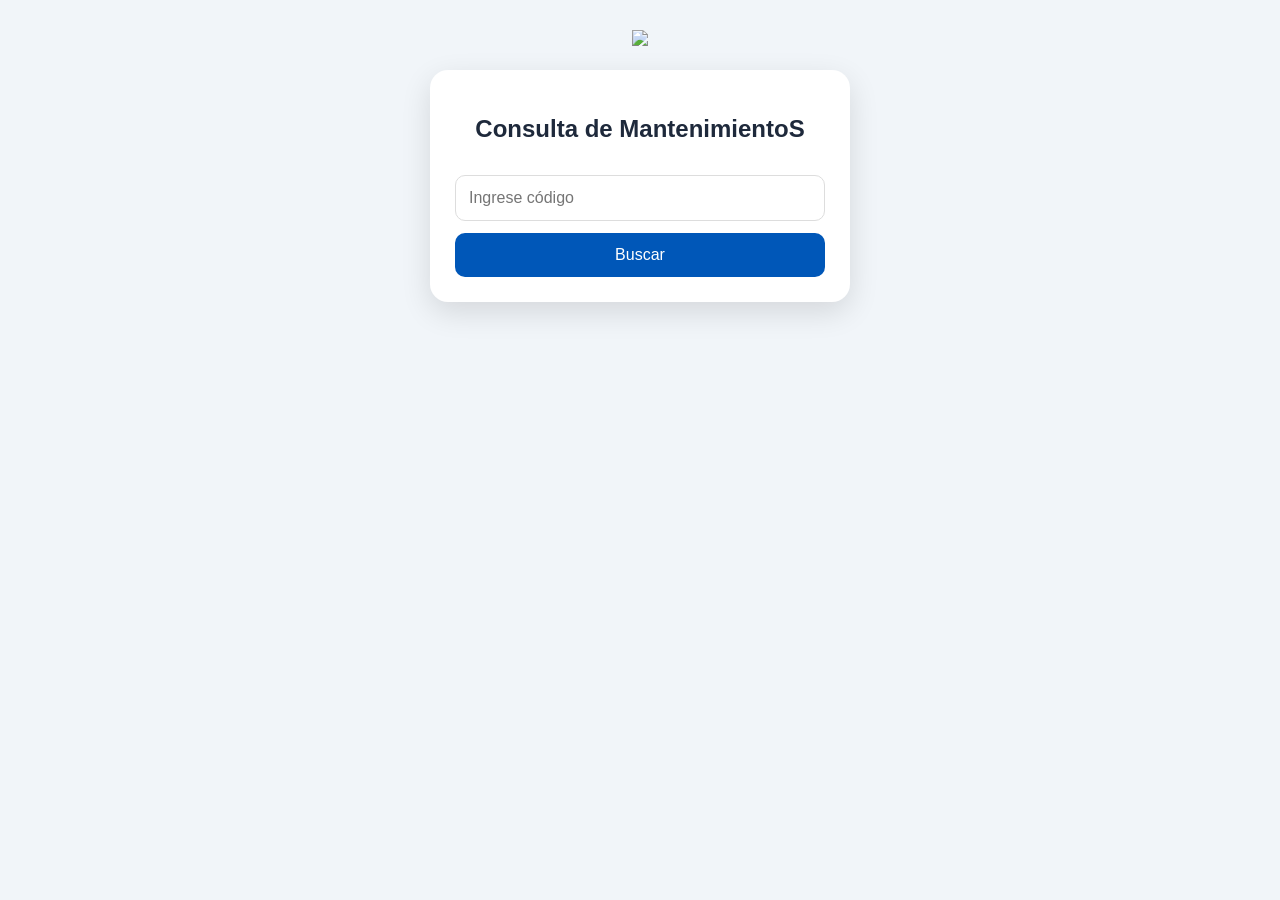
==== index.html @ 804a25a8 "Update index.html" ====
<!DOCTYPE html>
<html lang="es">

<head>
<meta http-equiv="Cache-Control" content="no-cache, no-store, must-revalidate">
<meta http-equiv="Pragma" content="no-cache">
<meta http-equiv="Expires" content="0">
<meta charset="UTF-8">

<meta name="viewport" content="width=device-width,initial-scale=1.0">

<title>
Consulta Certificados SELECOBA
</title>


<style>

*{
box-sizing:border-box;
}


body{

margin:0;

font-family:'Segoe UI',Arial;

background:#f1f5f9;

display:flex;

justify-content:center;

padding:30px;

}



.container{

width:100%;

max-width:420px;

}



.logo{

text-align:center;

margin-bottom:20px;

}



.logo img{

width:180px;

}



.card{

background:white;

padding:25px;

border-radius:18px;

box-shadow:0 10px 30px rgba(0,0,0,.12);

}



h2{

text-align:center;

color:#1e293b;

}



input,button{

width:100%;

padding:13px;

margin-top:12px;

border-radius:10px;

border:1px solid #ddd;

font-size:16px;

}



button{

cursor:pointer;

border:none;

}



.buscar{

background:#0057b8;

color:white;

}



.info{

background:#16a34a;

color:white;

display:none;

}



#resultado{

margin-top:20px;

display:none;

padding:20px;

border-radius:15px;

}



.ok{

background:#dcfce7;

border:2px solid #22c55e;

}



.error{

background:#fee2e2;

border:2px solid #ef4444;

}



.spinner{

display:none;

text-align:center;

margin-top:15px;

}



.login{

display:none;

margin-top:20px;

}



</style>

</head>


<body>


<div class="container">


<div class="logo">

<img src="logo.png">

</div>



<div class="card">


<h2>
Consulta de MantenimientoS
</h2>


<input 
id="codigo"
placeholder="Ingrese código">


<button 
class="buscar"
onclick="buscar()">

Buscar

</button>



<div class="spinner" id="spinner">

🔄 Consultando...

</div>



<div id="resultado"></div>



<button
id="btnInfo"
class="info"
onclick="mostrarLogin()">

Ver información técnica

</button>




<div class="login" id="login">


<input
id="usuario"
placeholder="Usuario">


<input
id="password"
type="password"
placeholder="Contraseña">


<button
class="buscar"
onclick="login()">

Ingresar

</button>


</div>


</div>

</div>




<script>


const API =
"https://script.google.com/macros/s/NUEVO_ID/exec";



document
.getElementById("codigo")
.addEventListener(
"keypress",
function(e){

if(e.key==="Enter"){

buscar();

}

});





function jsonp(url,callback){


const script=document.createElement("script");


script.dataset.jsonp="true";


script.src =
url+
"&callback="+
callback+
"&nocache="+
Date.now();



document.head.appendChild(script);



setTimeout(()=>{


if(script.parentNode){

script.remove();

}


},20000);



}





function buscar(){



const codigo =
document
.getElementById("codigo")
.value
.trim();



if(!codigo)return;



document
.getElementById("spinner")
.style.display="block";



document
.getElementById("resultado")
.style.display="none";





const callback =
"consulta_"+Date.now();



const timer=setTimeout(()=>{


document
.getElementById("spinner")
.style.display="none";


alert(
"La consulta está tardando demasiado."
);


},12000);






window[callback]=function(data){



clearTimeout(timer);



document
.getElementById("spinner")
.style.display="none";



const box =
document
.getElementById("resultado");



box.style.display="block";





if(data.encontrado){



box.className="ok";



box.innerHTML=`

<h3>✔ Certificado encontrado</h3>

<b>Cliente:</b> ${data.cliente}<br><br>

<b>Equipo:</b> ${data.equipo}<br><br>

<b>Fecha mantenimiento:</b> ${data.fecha}<br><br>

<b>Próximo mantenimiento:</b> ${data.proximo}

`;



document
.getElementById("btnInfo")
.style.display="block";



}else{


box.className="error";

box.innerHTML=
"❌ Certificado no encontrado";


}



delete window[callback];


};





jsonp(

API+
"?accion=buscar&codigo="+
encodeURIComponent(codigo),

callback

);



}






function mostrarLogin(){


document
.getElementById("login")
.style.display="block";


}






function login(){



const codigo =
document
.getElementById("codigo")
.value;



const callback =
"info_"+Date.now();





window[callback]=function(data){



if(data.encontrado){


alert(data.observaciones);


}else{


alert(data.mensaje);


}



delete window[callback];


};




jsonp(

API+
"?accion=info"+
"&codigo="+encodeURIComponent(codigo)+
"&user="+encodeURIComponent(
document.getElementById("usuario").value
)+
"&pass="+encodeURIComponent(
document.getElementById("password").value
),

callback

);



}


</script>


</body>

</html>
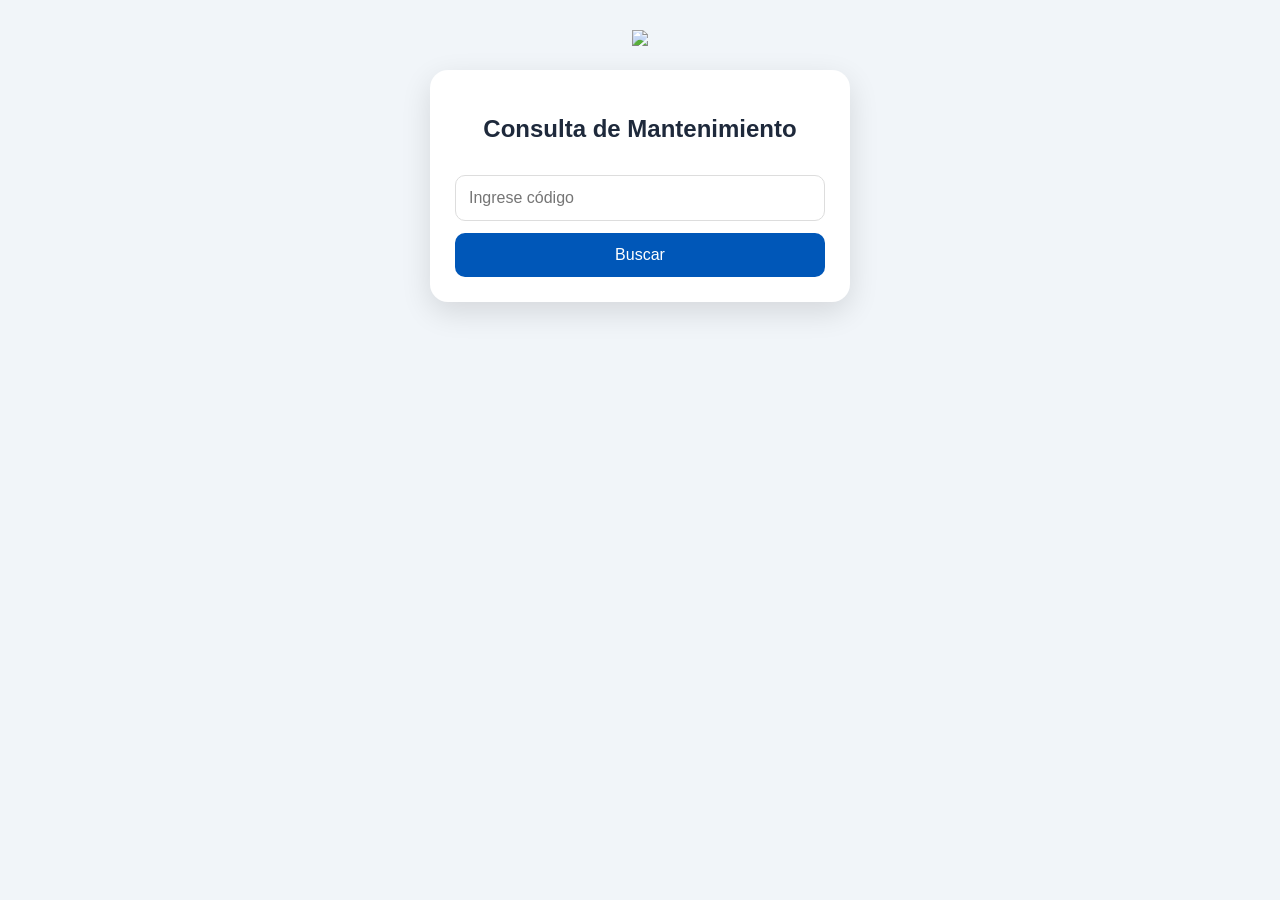
==== commit b85bb067: "Update index.html" ====
--- a/index.html
+++ b/index.html
@@ -220,7 +220,7 @@
 
 
 <h2>
-Consulta de MantenimientoS
+Consulta de Mantenimiento
 </h2>
 
 
@@ -300,7 +300,7 @@
 
 
 const API =
-"https://script.google.com/macros/s/NUEVO_ID/exec";
+"https://script.google.com/macros/s/AKfycbwh_rMwJGt7GpLUjwfTc1EaJ6DdGpnPvRknwxaQXruZb0_rLzgI-oUu4jYpsLdUjSUbOg/exec";
 
 
 
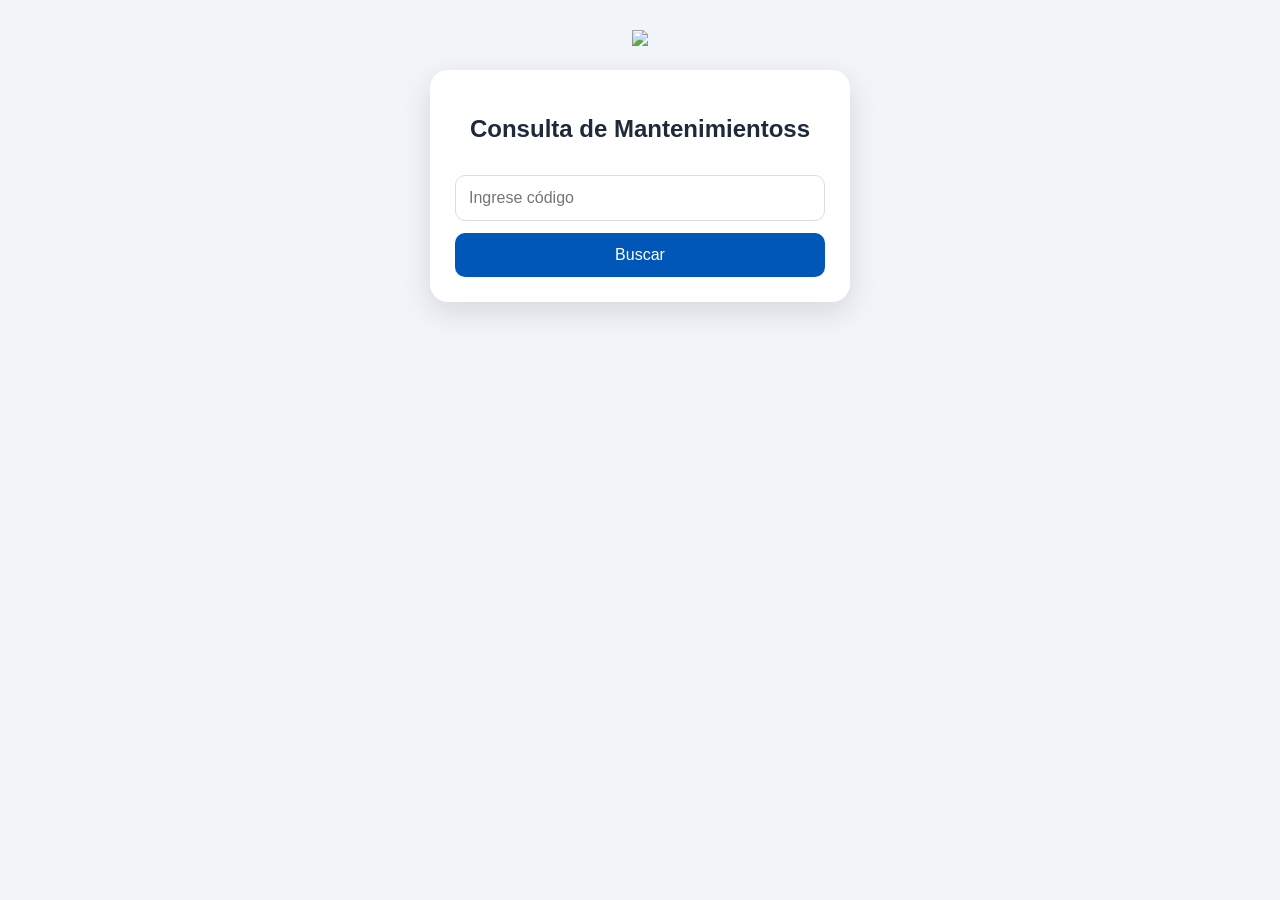
==== commit 18b81a6d: "Update index.html" ====
--- a/index.html
+++ b/index.html
@@ -220,7 +220,7 @@
 
 
 <h2>
-Consulta de Mantenimiento
+Consulta de Mantenimientoss
 </h2>
 
 
@@ -300,7 +300,7 @@
 
 
 const API =
-"https://script.google.com/macros/s/AKfycbwh_rMwJGt7GpLUjwfTc1EaJ6DdGpnPvRknwxaQXruZb0_rLzgI-oUu4jYpsLdUjSUbOg/exec";
+"https://selecoba-api.info-selecoba.workers.dev";
 
 
 
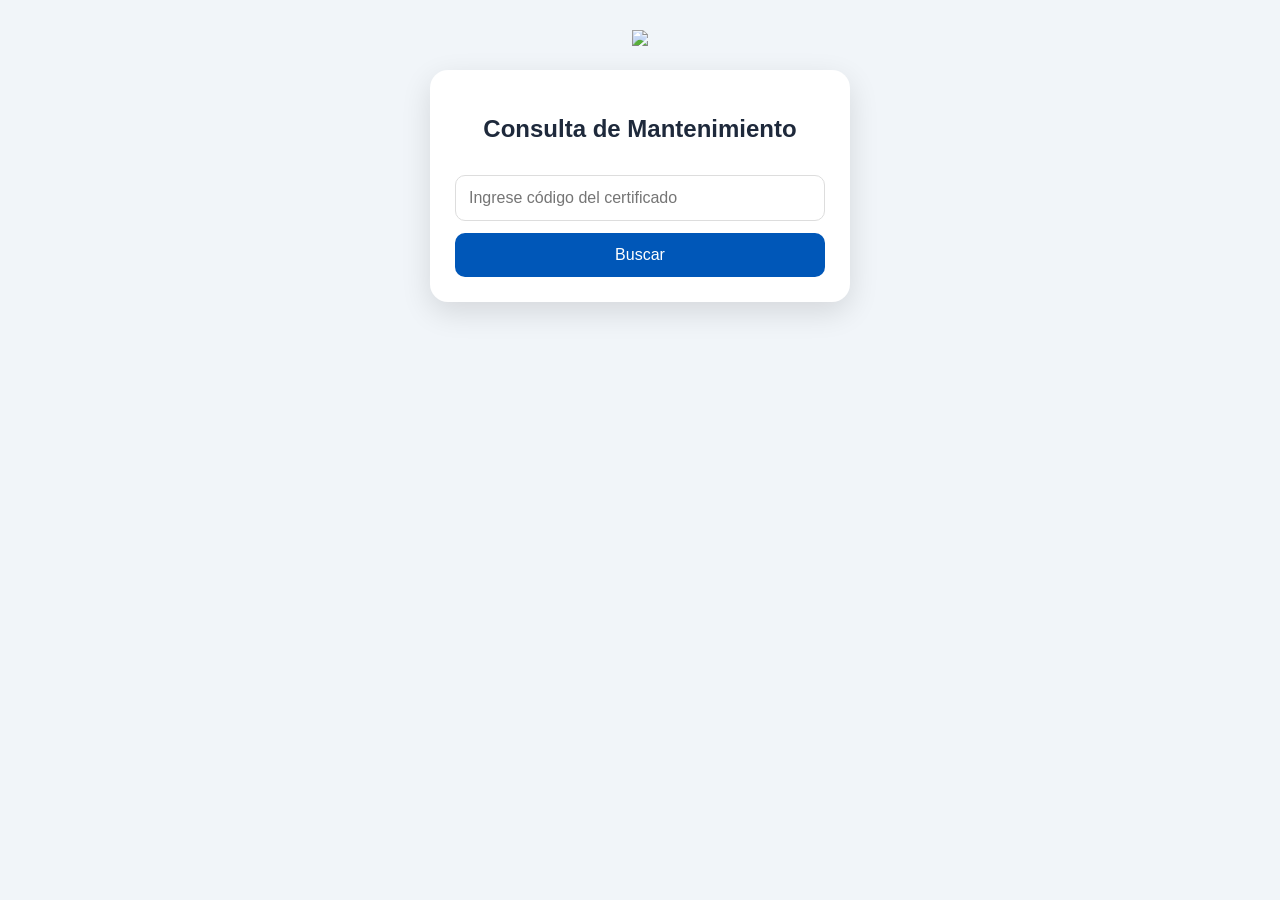
==== commit 45bf4405: "Update index.html" ====
--- a/index.html
+++ b/index.html
@@ -2,12 +2,10 @@
 <html lang="es">
 
 <head>
-<meta http-equiv="Cache-Control" content="no-cache, no-store, must-revalidate">
-<meta http-equiv="Pragma" content="no-cache">
-<meta http-equiv="Expires" content="0">
+
 <meta charset="UTF-8">
 
-<meta name="viewport" content="width=device-width,initial-scale=1.0">
+<meta name="viewport" content="width=device-width, initial-scale=1.0">
 
 <title>
 Consulta Certificados SELECOBA
@@ -25,7 +23,7 @@
 
 margin:0;
 
-font-family:'Segoe UI',Arial;
+font-family:'Segoe UI',Arial,sans-serif;
 
 background:#f1f5f9;
 
@@ -58,7 +56,6 @@
 }
 
 
-
 .logo img{
 
 width:180px;
@@ -141,70 +138,71 @@
 
 
 
+.spinner{
+
+display:none;
+
+text-align:center;
+
+margin-top:15px;
+
+}
+
+
+
 #resultado{
 
+display:none;
+
 margin-top:20px;
 
+padding:20px;
+
+border-radius:15px;
+
+}
+
+
+
+.ok{
+
+background:#dcfce7;
+
+border:2px solid #22c55e;
+
+}
+
+
+
+.error{
+
+background:#fee2e2;
+
+border:2px solid #ef4444;
+
+}
+
+
+
+.login{
+
 display:none;
 
-padding:20px;
-
-border-radius:15px;
-
-}
-
-
-
-.ok{
-
-background:#dcfce7;
-
-border:2px solid #22c55e;
-
-}
-
-
-
-.error{
-
-background:#fee2e2;
-
-border:2px solid #ef4444;
-
-}
-
-
-
-.spinner{
-
-display:none;
-
-text-align:center;
-
-margin-top:15px;
-
-}
-
-
-
-.login{
-
-display:none;
-
 margin-top:20px;
 
 }
 
 
-
 </style>
 
+
 </head>
 
 
 <body>
 
 
+
 <div class="container">
 
 
@@ -220,16 +218,18 @@
 
 
 <h2>
-Consulta de Mantenimientoss
+Consulta de Mantenimiento
 </h2>
 
 
-<input 
+
+<input
 id="codigo"
-placeholder="Ingrese código">
-
-
-<button 
+placeholder="Ingrese código del certificado">
+
+
+
+<button
 class="buscar"
 onclick="buscar()">
 
@@ -239,15 +239,23 @@
 
 
 
-<div class="spinner" id="spinner">
-
-🔄 Consultando...
+
+<div
+class="spinner"
+id="spinner">
+
+🔄 Consultando certificado...
 
 </div>
 
 
 
-<div id="resultado"></div>
+
+<div
+id="resultado">
+
+</div>
+
 
 
 
@@ -263,7 +271,10 @@
 
 
 
-<div class="login" id="login">
+
+<div
+class="login"
+id="login">
 
 
 <input
@@ -291,18 +302,26 @@
 
 </div>
 
+
 </div>
 
 
 
 
+
 <script>
 
+
+// NUEVA API CLOUDFLARE
 
 const API =
 "https://selecoba-api.info-selecoba.workers.dev";
 
 
+
+
+
+// ENTER PARA BUSCAR
 
 document
 .getElementById("codigo")
@@ -322,49 +341,8 @@
 
 
 
-function jsonp(url,callback){
-
-
-const script=document.createElement("script");
-
-
-script.dataset.jsonp="true";
-
-
-script.src =
-url+
-"&callback="+
-callback+
-"&nocache="+
-Date.now();
-
-
-
-document.head.appendChild(script);
-
-
-
-setTimeout(()=>{
-
-
-if(script.parentNode){
-
-script.remove();
-
-}
-
-
-},20000);
-
-
-
-}
-
-
-
-
-
-function buscar(){
+
+async function buscar(){
 
 
 
@@ -376,60 +354,96 @@
 
 
 
-if(!codigo)return;
-
-
-
-document
-.getElementById("spinner")
-.style.display="block";
-
-
-
-document
-.getElementById("resultado")
-.style.display="none";
-
-
-
-
-
-const callback =
-"consulta_"+Date.now();
-
-
-
-const timer=setTimeout(()=>{
-
-
-document
-.getElementById("spinner")
-.style.display="none";
-
-
-alert(
-"La consulta está tardando demasiado."
+if(!codigo){
+
+return;
+
+}
+
+
+
+
+const spinner =
+document.getElementById("spinner");
+
+
+spinner.style.display="block";
+
+
+
+const resultado =
+document.getElementById("resultado");
+
+
+resultado.style.display="none";
+
+
+
+try{
+
+
+
+const respuesta =
+await fetch(
+
+API+
+"?codigo="+
+encodeURIComponent(codigo)
+
 );
 
 
-},12000);
-
-
-
-
-
-
-window[callback]=function(data){
-
-
-
-clearTimeout(timer);
-
-
-
-document
-.getElementById("spinner")
-.style.display="none";
+
+const data =
+await respuesta.json();
+
+
+
+mostrarResultado(data);
+
+
+
+}
+
+catch(error){
+
+
+
+resultado.style.display="block";
+
+
+resultado.className="error";
+
+
+resultado.innerHTML=
+"❌ Error de conexión con el servidor";
+
+
+
+}
+
+
+
+finally{
+
+
+spinner.style.display="none";
+
+
+}
+
+
+
+}
+
+
+
+
+
+
+
+
+function mostrarResultado(data){
 
 
 
@@ -443,8 +457,6 @@
 
 
 
-
-
 if(data.encontrado){
 
 
@@ -453,17 +465,29 @@
 
 
 
-box.innerHTML=`
-
-<h3>✔ Certificado encontrado</h3>
-
-<b>Cliente:</b> ${data.cliente}<br><br>
-
-<b>Equipo:</b> ${data.equipo}<br><br>
-
-<b>Fecha mantenimiento:</b> ${data.fecha}<br><br>
-
-<b>Próximo mantenimiento:</b> ${data.proximo}
+box.innerHTML=
+
+`
+
+<h3>
+✔ Certificado encontrado
+</h3>
+
+
+<b>Cliente:</b><br>
+${data.cliente}<br><br>
+
+
+<b>Equipo:</b><br>
+${data.equipo}<br><br>
+
+
+<b>Fecha mantenimiento:</b><br>
+${data.fecha}<br><br>
+
+
+<b>Próximo mantenimiento:</b><br>
+${data.proximo}
 
 `;
 
@@ -475,41 +499,34 @@
 
 
 
-}else{
+}
+
+else{
 
 
 box.className="error";
 
+
 box.innerHTML=
-"❌ Certificado no encontrado";
-
-
-}
-
-
-
-delete window[callback];
-
-
-};
-
-
-
-
-
-jsonp(
-
-API+
-"?accion=buscar&codigo="+
-encodeURIComponent(codigo),
-
-callback
-
-);
-
-
-
-}
+
+`
+❌ Certificado no encontrado
+`;
+
+
+
+document
+.getElementById("btnInfo")
+.style.display="none";
+
+
+}
+
+
+
+}
+
+
 
 
 
@@ -531,7 +548,8 @@
 
 
 
-function login(){
+
+async function login(){
 
 
 
@@ -542,60 +560,81 @@
 
 
 
-const callback =
-"info_"+Date.now();
-
-
-
-
-
-window[callback]=function(data){
-
-
-
-if(data.encontrado){
-
-
-alert(data.observaciones);
-
-
-}else{
-
-
-alert(data.mensaje);
-
-
-}
-
-
-
-delete window[callback];
-
-
-};
-
-
-
-
-jsonp(
+const usuario =
+document
+.getElementById("usuario")
+.value;
+
+
+
+const password =
+document
+.getElementById("password")
+.value;
+
+
+
+
+try{
+
+
+const respuesta =
+await fetch(
 
 API+
 "?accion=info"+
 "&codigo="+encodeURIComponent(codigo)+
-"&user="+encodeURIComponent(
-document.getElementById("usuario").value
-)+
-"&pass="+encodeURIComponent(
-document.getElementById("password").value
-),
-
-callback
+"&user="+encodeURIComponent(usuario)+
+"&pass="+encodeURIComponent(password)
 
 );
 
 
 
-}
+const data =
+await respuesta.json();
+
+
+
+
+if(data.encontrado){
+
+
+alert(
+data.observaciones
+);
+
+
+}
+
+else{
+
+
+alert(
+data.mensaje
+);
+
+
+}
+
+
+
+}
+
+catch(error){
+
+
+alert(
+"Error de conexión"
+);
+
+
+}
+
+
+
+}
+
 
 
 </script>
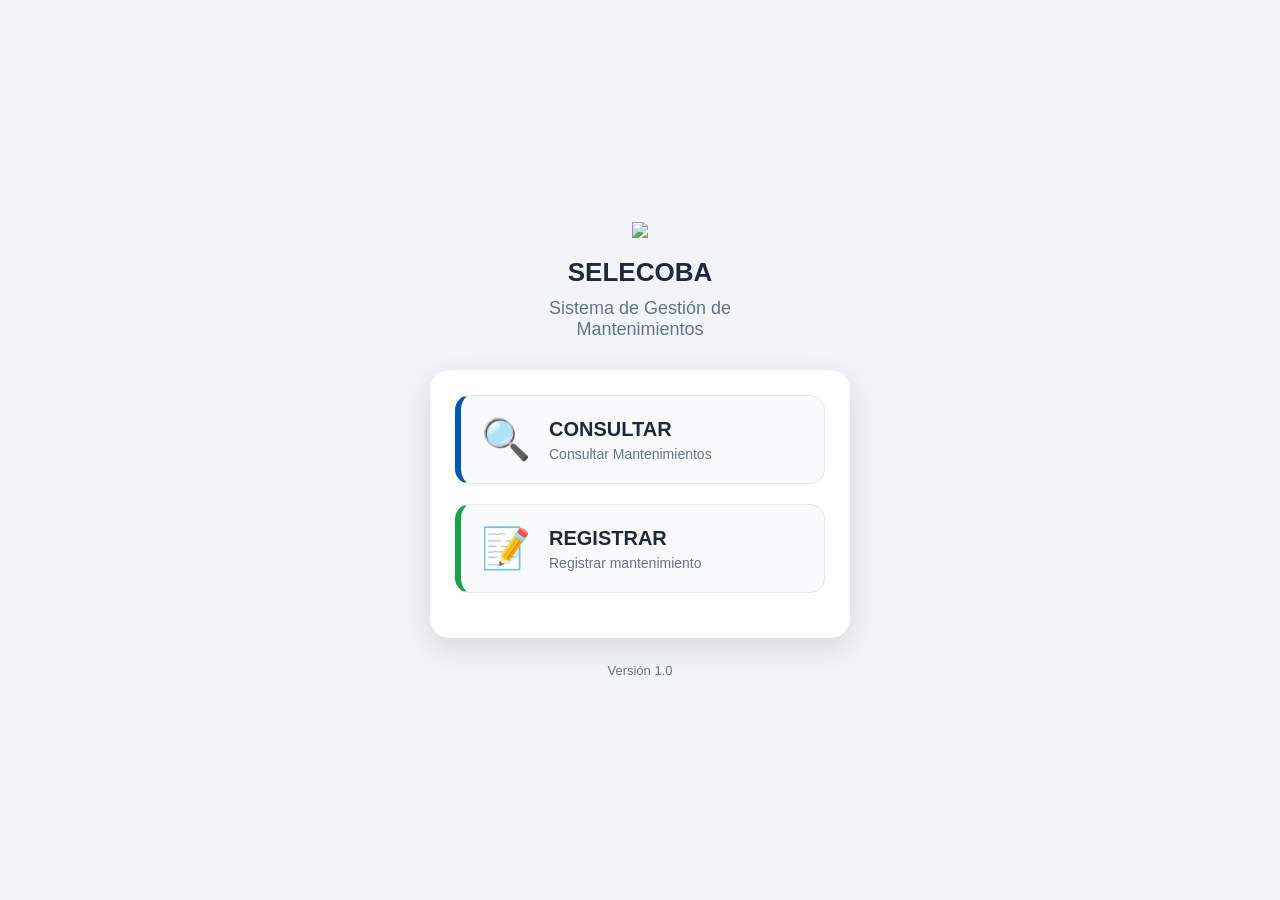
==== commit 56b732fa: "Update index.html" ====
--- a/index.html
+++ b/index.html
@@ -7,22 +7,31 @@
 
 <meta name="viewport" content="width=device-width, initial-scale=1.0">
 
+
 <title>
-Consulta Certificados SELECOBA
+SELECOBA - Sistema de Gestión
 </title>
 
 
+
 <style>
 
+
 *{
+
 box-sizing:border-box;
-}
+
+}
+
 
 
 body{
 
+
 margin:0;
 
+min-height:100vh;
+
 font-family:'Segoe UI',Arial,sans-serif;
 
 background:#f1f5f9;
@@ -31,166 +40,229 @@
 
 justify-content:center;
 
-padding:30px;
-
-}
+align-items:center;
+
+padding:25px;
+
+
+}
+
 
 
 
 .container{
 
+
 width:100%;
 
 max-width:420px;
 
-}
+
+}
+
+
 
 
 
 .logo{
 
+
 text-align:center;
 
+margin-bottom:15px;
+
+
+}
+
+
+
+.logo img{
+
+
+width:180px;
+
+
+}
+
+
+
+h1{
+
+
+text-align:center;
+
+font-size:26px;
+
+color:#1e293b;
+
+margin:10px 0;
+
+
+}
+
+
+
+.subtitulo{
+
+
+text-align:center;
+
+color:#64748b;
+
+font-size:18px;
+
+margin-bottom:30px;
+
+
+}
+
+
+
+
+.card{
+
+
+background:white;
+
+border-radius:20px;
+
+padding:25px;
+
+box-shadow:
+
+0 10px 30px rgba(0,0,0,.12);
+
+
+}
+
+
+
+
+
+.opcion{
+
+
+display:flex;
+
+align-items:center;
+
+gap:18px;
+
+padding:20px;
+
 margin-bottom:20px;
 
-}
-
-
-.logo img{
-
-width:180px;
-
-}
-
-
-
-.card{
-
-background:white;
-
-padding:25px;
-
-border-radius:18px;
-
-box-shadow:0 10px 30px rgba(0,0,0,.12);
-
-}
-
-
-
-h2{
+border-radius:15px;
+
+text-decoration:none;
+
+color:#1e293b;
+
+background:#f8fafc;
+
+border:1px solid #e2e8f0;
+
+transition:.2s;
+
+
+}
+
+
+
+.opcion:hover{
+
+
+transform:translateY(-3px);
+
+box-shadow:
+
+0 5px 15px rgba(0,0,0,.10);
+
+
+}
+
+
+
+
+
+.icono{
+
+
+font-size:40px;
+
+
+}
+
+
+
+
+
+.titulo{
+
+
+font-size:20px;
+
+font-weight:bold;
+
+}
+
+
+
+.descripcion{
+
+
+font-size:14px;
+
+color:#64748b;
+
+margin-top:5px;
+
+}
+
+
+
+
+
+
+
+.consultar{
+
+
+border-left:6px solid #0057b8;
+
+
+}
+
+
+
+
+.registrar{
+
+
+border-left:6px solid #16a34a;
+
+
+}
+
+
+
+
+
+.version{
+
 
 text-align:center;
 
-color:#1e293b;
-
-}
-
-
-
-input,button{
-
-width:100%;
-
-padding:13px;
-
-margin-top:12px;
-
-border-radius:10px;
-
-border:1px solid #ddd;
-
-font-size:16px;
-
-}
-
-
-
-button{
-
-cursor:pointer;
-
-border:none;
-
-}
-
-
-
-.buscar{
-
-background:#0057b8;
-
-color:white;
-
-}
-
-
-
-.info{
-
-background:#16a34a;
-
-color:white;
-
-display:none;
-
-}
-
-
-
-.spinner{
-
-display:none;
-
-text-align:center;
-
-margin-top:15px;
-
-}
-
-
-
-#resultado{
-
-display:none;
-
-margin-top:20px;
-
-padding:20px;
-
-border-radius:15px;
-
-}
-
-
-
-.ok{
-
-background:#dcfce7;
-
-border:2px solid #22c55e;
-
-}
-
-
-
-.error{
-
-background:#fee2e2;
-
-border:2px solid #ef4444;
-
-}
-
-
-
-.login{
-
-display:none;
-
-margin-top:20px;
-
-}
+margin-top:25px;
+
+font-size:13px;
+
+color:#64748b;
+
+
+}
+
+
 
 
 </style>
@@ -199,13 +271,14 @@
 </head>
 
 
+
 <body>
 
 
-
 <div class="container">
 
 
+
 <div class="logo">
 
 <img src="logo.png">
@@ -214,432 +287,128 @@
 
 
 
+
+<h1>
+
+SELECOBA
+
+</h1>
+
+
+
+<div class="subtitulo">
+
+Sistema de Gestión de<br>
+
+Mantenimientos
+
+</div>
+
+
+
+
 <div class="card">
 
 
-<h2>
-Consulta de Mantenimiento
-</h2>
-
-
-
-<input
-id="codigo"
-placeholder="Ingrese código del certificado">
-
-
-
-<button
-class="buscar"
-onclick="buscar()">
-
-Buscar
-
-</button>
-
-
-
-
-<div
-class="spinner"
-id="spinner">
-
-🔄 Consultando certificado...
-
-</div>
-
-
-
-
-<div
-id="resultado">
-
-</div>
-
-
-
-
-<button
-id="btnInfo"
-class="info"
-onclick="mostrarLogin()">
-
-Ver información técnica
-
-</button>
-
-
-
-
-
-<div
-class="login"
-id="login">
-
-
-<input
-id="usuario"
-placeholder="Usuario">
-
-
-<input
-id="password"
-type="password"
-placeholder="Contraseña">
-
-
-<button
-class="buscar"
-onclick="login()">
-
-Ingresar
-
-</button>
-
-
-</div>
-
-
-</div>
-
-
-</div>
-
-
-
-
-
-<script>
-
-
-// NUEVA API CLOUDFLARE
-
-const API =
-"https://selecoba-api.info-selecoba.workers.dev";
-
-
-
-
-
-// ENTER PARA BUSCAR
-
-document
-.getElementById("codigo")
-.addEventListener(
-"keypress",
-function(e){
-
-if(e.key==="Enter"){
-
-buscar();
-
-}
-
-});
-
-
-
-
-
-
-async function buscar(){
-
-
-
-const codigo =
-document
-.getElementById("codigo")
-.value
-.trim();
-
-
-
-if(!codigo){
-
-return;
-
-}
-
-
-
-
-const spinner =
-document.getElementById("spinner");
-
-
-spinner.style.display="block";
-
-
-
-const resultado =
-document.getElementById("resultado");
-
-
-resultado.style.display="none";
-
-
-
-try{
-
-
-
-const respuesta =
-await fetch(
-
-API+
-"?codigo="+
-encodeURIComponent(codigo)
-
-);
-
-
-
-const data =
-await respuesta.json();
-
-
-
-mostrarResultado(data);
-
-
-
-}
-
-catch(error){
-
-
-
-resultado.style.display="block";
-
-
-resultado.className="error";
-
-
-resultado.innerHTML=
-"❌ Error de conexión con el servidor";
-
-
-
-}
-
-
-
-finally{
-
-
-spinner.style.display="none";
-
-
-}
-
-
-
-}
-
-
-
-
-
-
-
-
-function mostrarResultado(data){
-
-
-
-const box =
-document
-.getElementById("resultado");
-
-
-
-box.style.display="block";
-
-
-
-if(data.encontrado){
-
-
-
-box.className="ok";
-
-
-
-box.innerHTML=
-
-`
-
-<h3>
-✔ Certificado encontrado
-</h3>
-
-
-<b>Cliente:</b><br>
-${data.cliente}<br><br>
-
-
-<b>Equipo:</b><br>
-${data.equipo}<br><br>
-
-
-<b>Fecha mantenimiento:</b><br>
-${data.fecha}<br><br>
-
-
-<b>Próximo mantenimiento:</b><br>
-${data.proximo}
-
-`;
-
-
-
-document
-.getElementById("btnInfo")
-.style.display="block";
-
-
-
-}
-
-else{
-
-
-box.className="error";
-
-
-box.innerHTML=
-
-`
-❌ Certificado no encontrado
-`;
-
-
-
-document
-.getElementById("btnInfo")
-.style.display="none";
-
-
-}
-
-
-
-}
-
-
-
-
-
-
-
-
-function mostrarLogin(){
-
-
-document
-.getElementById("login")
-.style.display="block";
-
-
-}
-
-
-
-
-
-
-
-async function login(){
-
-
-
-const codigo =
-document
-.getElementById("codigo")
-.value;
-
-
-
-const usuario =
-document
-.getElementById("usuario")
-.value;
-
-
-
-const password =
-document
-.getElementById("password")
-.value;
-
-
-
-
-try{
-
-
-const respuesta =
-await fetch(
-
-API+
-"?accion=info"+
-"&codigo="+encodeURIComponent(codigo)+
-"&user="+encodeURIComponent(usuario)+
-"&pass="+encodeURIComponent(password)
-
-);
-
-
-
-const data =
-await respuesta.json();
-
-
-
-
-if(data.encontrado){
-
-
-alert(
-data.observaciones
-);
-
-
-}
-
-else{
-
-
-alert(
-data.mensaje
-);
-
-
-}
-
-
-
-}
-
-catch(error){
-
-
-alert(
-"Error de conexión"
-);
-
-
-}
-
-
-
-}
-
-
-
-</script>
+
+<a 
+class="opcion consultar"
+
+href="consulta/consulta.html">
+
+
+<div class="icono">
+
+🔍
+
+</div>
+
+
+<div>
+
+
+<div class="titulo">
+
+CONSULTAR
+
+</div>
+
+
+<div class="descripcion">
+
+Consultar Mantenimientos
+
+</div>
+
+
+</div>
+
+
+</a>
+
+
+
+
+
+<a
+
+class="opcion registrar"
+
+href="registro/registro.html">
+
+
+<div class="icono">
+
+📝
+
+</div>
+
+
+<div>
+
+
+<div class="titulo">
+
+REGISTRAR
+
+</div>
+
+
+<div class="descripcion">
+
+Registrar mantenimiento
+
+</div>
+
+
+</div>
+
+
+</a>
+
+
+
+
+
+
+</div>
+
+
+
+
+<div class="version">
+
+Versión 1.0
+
+</div>
+
+
+
+</div>
+
 
 
 </body>
 
+
 </html>
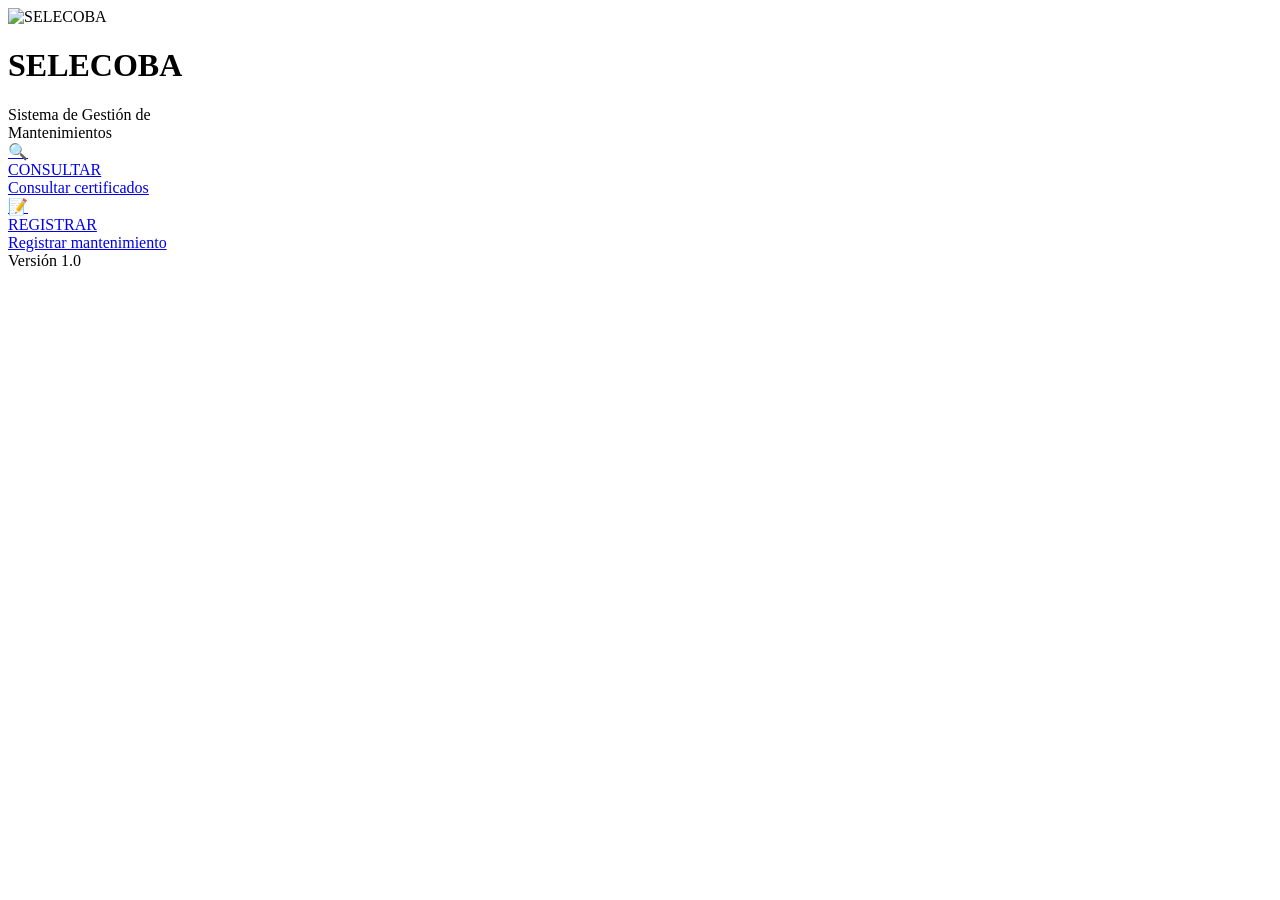
==== commit f2e1a813: "Create index.html" ====
--- a/index.html
+++ b/index.html
@@ -1,414 +1,69 @@
-<!DOCTYPE html>
-<html lang="es">
-
-<head>
-
-<meta charset="UTF-8">
-
-<meta name="viewport" content="width=device-width, initial-scale=1.0">
-
-
-<title>
-SELECOBA - Sistema de Gestión
-</title>
-
-
-
-<style>
-
-
-*{
-
-box-sizing:border-box;
-
-}
-
-
-
-body{
-
-
-margin:0;
-
-min-height:100vh;
-
-font-family:'Segoe UI',Arial,sans-serif;
-
-background:#f1f5f9;
-
-display:flex;
-
-justify-content:center;
-
-align-items:center;
-
-padding:25px;
-
-
-}
-
-
-
-
-.container{
-
-
-width:100%;
-
-max-width:420px;
-
-
-}
-
-
-
-
-
-.logo{
-
-
-text-align:center;
-
-margin-bottom:15px;
-
-
-}
-
-
-
-.logo img{
-
-
-width:180px;
-
-
-}
-
-
-
-h1{
-
-
-text-align:center;
-
-font-size:26px;
-
-color:#1e293b;
-
-margin:10px 0;
-
-
-}
-
-
-
-.subtitulo{
-
-
-text-align:center;
-
-color:#64748b;
-
-font-size:18px;
-
-margin-bottom:30px;
-
-
-}
-
-
-
-
-.card{
-
-
-background:white;
-
-border-radius:20px;
-
-padding:25px;
-
-box-shadow:
-
-0 10px 30px rgba(0,0,0,.12);
-
-
-}
-
-
-
-
-
-.opcion{
-
-
-display:flex;
-
-align-items:center;
-
-gap:18px;
-
-padding:20px;
-
-margin-bottom:20px;
-
-border-radius:15px;
-
-text-decoration:none;
-
-color:#1e293b;
-
-background:#f8fafc;
-
-border:1px solid #e2e8f0;
-
-transition:.2s;
-
-
-}
-
-
-
-.opcion:hover{
-
-
-transform:translateY(-3px);
-
-box-shadow:
-
-0 5px 15px rgba(0,0,0,.10);
-
-
-}
-
-
-
-
-
-.icono{
-
-
-font-size:40px;
-
-
-}
-
-
-
-
-
-.titulo{
-
-
-font-size:20px;
-
-font-weight:bold;
-
-}
-
-
-
-.descripcion{
-
-
-font-size:14px;
-
-color:#64748b;
-
-margin-top:5px;
-
-}
-
-
-
-
-
-
-
-.consultar{
-
-
-border-left:6px solid #0057b8;
-
-
-}
-
-
-
-
-.registrar{
-
-
-border-left:6px solid #16a34a;
-
-
-}
-
-
-
-
-
-.version{
-
-
-text-align:center;
-
-margin-top:25px;
-
-font-size:13px;
-
-color:#64748b;
-
-
-}
-
-
-
-
-</style>
-
-
-</head>
-
-
-
-<body>
-
-
-<div class="container">
-
-
-
-<div class="logo">
-
-<img src="logo.png">
-
-</div>
-
-
-
-
-<h1>
-
-SELECOBA
-
-</h1>
-
-
-
-<div class="subtitulo">
-
-Sistema de Gestión de<br>
-
-Mantenimientos
-
-</div>
-
-
-
-
-<div class="card">
-
-
-
-<a 
-class="opcion consultar"
-
-href="consulta/consulta.html">
-
-
-<div class="icono">
-
-🔍
-
-</div>
-
-
-<div>
-
-
-<div class="titulo">
-
-CONSULTAR
-
-</div>
-
-
-<div class="descripcion">
-
-Consultar Mantenimientos
-
-</div>
-
-
-</div>
-
-
-</a>
-
-
-
-
-
-<a
-
-class="opcion registrar"
-
-href="registro/registro.html">
-
-
-<div class="icono">
-
-📝
-
-</div>
-
-
-<div>
-
-
-<div class="titulo">
-
-REGISTRAR
-
-</div>
-
-
-<div class="descripcion">
-
-Registrar mantenimiento
-
-</div>
-
-
-</div>
-
-
-</a>
-
-
-
-
-
-
-</div>
-
-
-
-
-<div class="version">
-
-Versión 1.0
-
-</div>
-
-
-
-</div>
-
-
-
-</body>
-
-
-</html>
+<!DOCTYPE html>
+<html lang="es">
+<head>
+<meta charset="UTF-8">
+<meta name="viewport" content="width=device-width, initial-scale=1.0">
+<title>
+SELECOBA - Sistema de Gestión
+</title>
+<link rel="stylesheet" href="index.css">
+</head>
+<body>
+<div class="container">
+<!-- LOGO -->
+<div class="logo">
+<img 
+src="../logo.png"
+alt="SELECOBA">
+</div>
+<!-- TITULO -->
+<h1>
+SELECOBA
+</h1>
+<div class="subtitulo">
+Sistema de Gestión de<br>
+Mantenimientos
+</div>
+<!-- MENU PRINCIPAL -->
+<div class="card">
+<!-- CONSULTA -->
+<a 
+class="opcion consultar"
+href="../consulta/consulta.html">
+<div class="icono">
+🔍
+</div>
+<div>
+<div class="titulo">
+CONSULTAR
+</div>
+<div class="descripcion">
+Consultar certificados
+</div>
+</div>
+</a>
+<!-- REGISTRO -->
+<a
+class="opcion registrar"
+href="../registro/registro.html">
+<div class="icono">
+📝
+</div>
+<div>
+<div class="titulo">
+REGISTRAR
+</div>
+<div class="descripcion">
+Registrar mantenimiento
+</div>
+</div>
+</a>
+</div>
+<!-- VERSION -->
+<div class="version">
+Versión 1.0
+</div>
+</div>
+<script src="index.js"></script>
+</body>
+</html>
